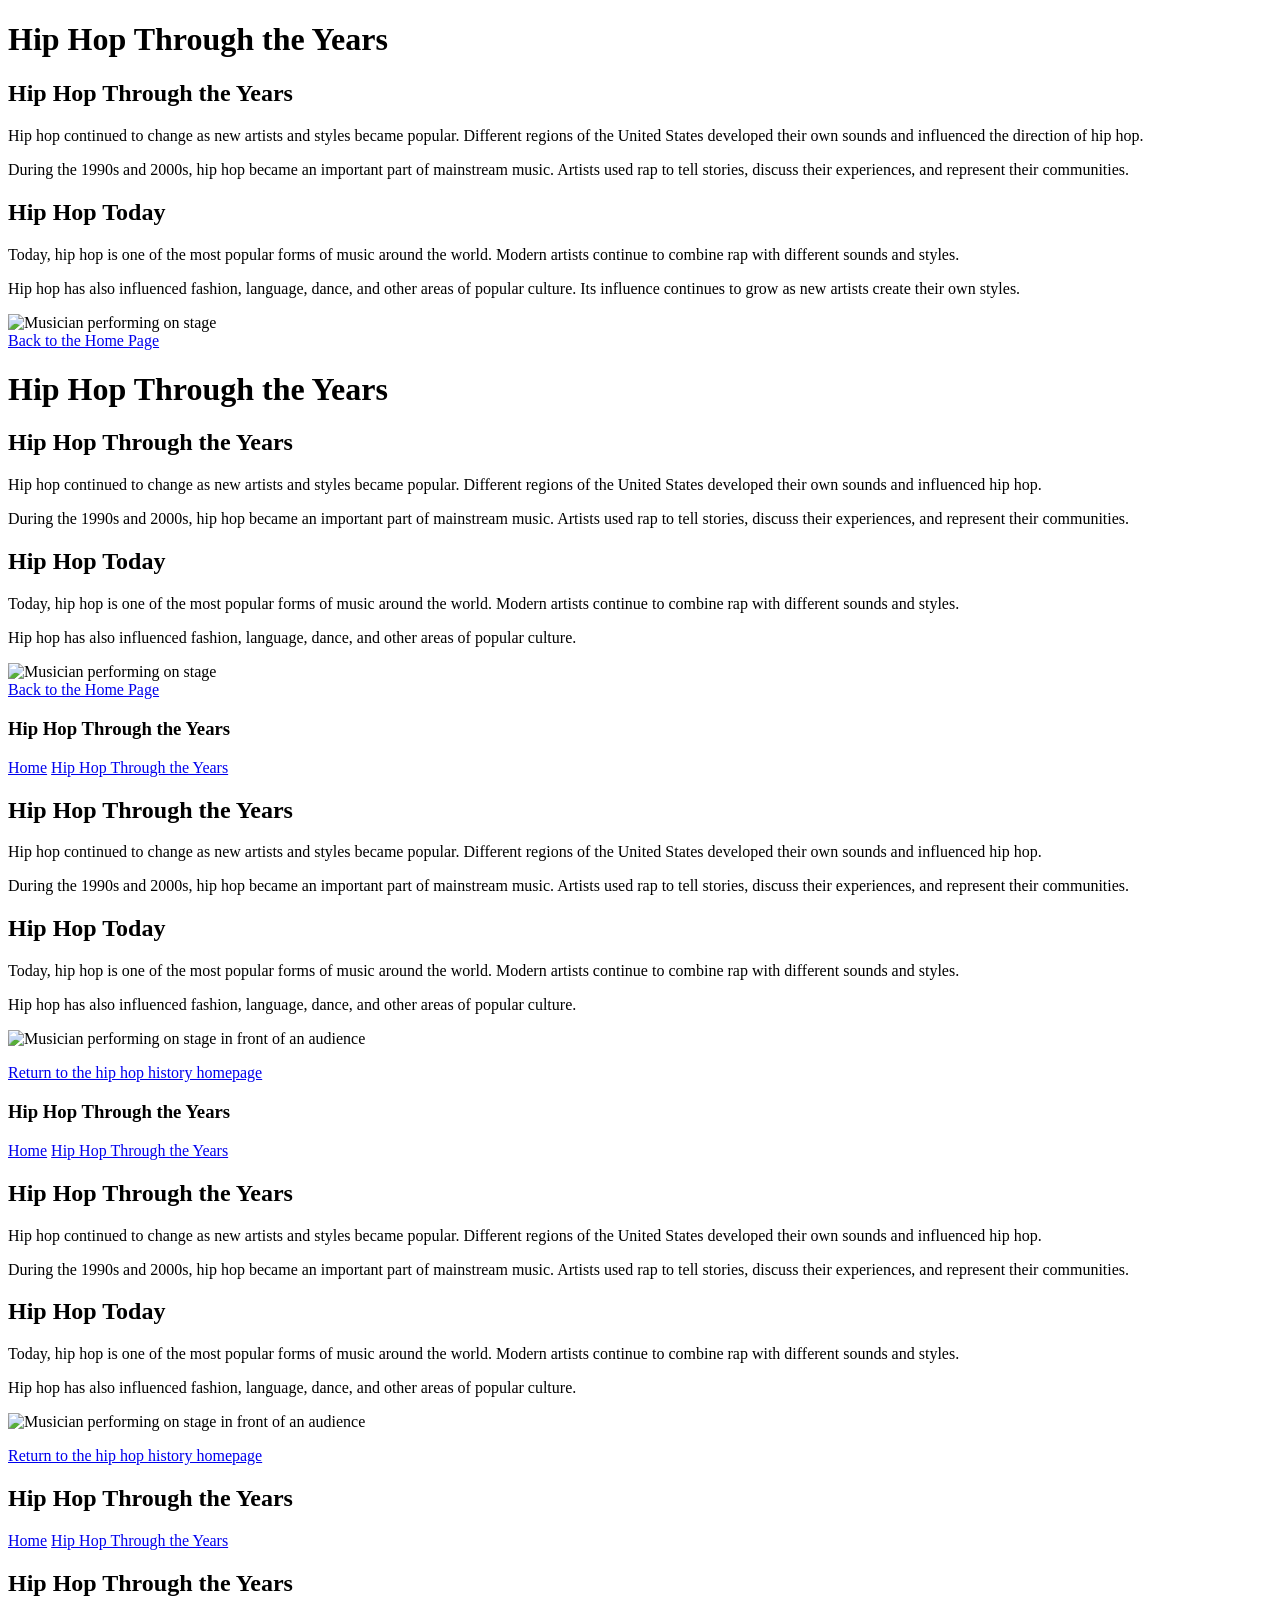
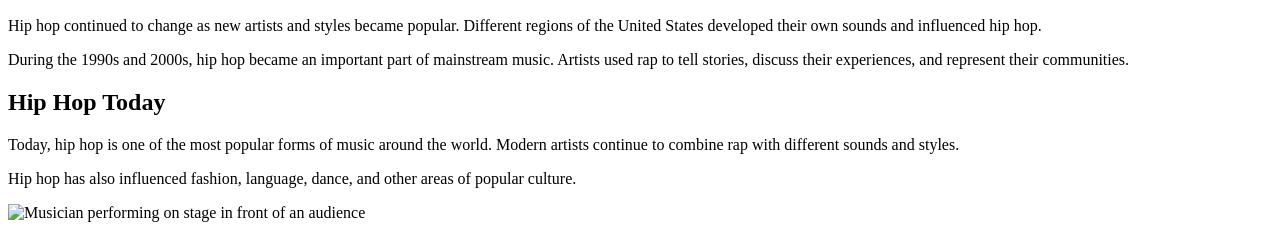
==== page2.html @ e6f0e902 "Fix HTML structure and add navigation" ====
<!DOCTYPE html>
<html lang="en">
<head>
    <meta charset="UTF-8">
    <meta name="viewport" content="width=device-width, initial-scale=1.0">
    <title>Hip Hop Through the Years</title>
</head>

<body>

    <header>
        <h1>Hip Hop Through the Years</h1>
    </header>

    <main>

        <!-- This section explains hip hop through different time periods -->
        <section>
            <h2>Hip Hop Through the Years</h2>

            <p>Hip hop continued to change as new artists and styles became popular. Different regions of the United States developed their own sounds and influenced the direction of hip hop.</p>

            <p>During the 1990s and 2000s, hip hop became an important part of mainstream music. Artists used rap to tell stories, discuss their experiences, and represent their communities.</p>
        </section>

        <!-- This section explains modern hip hop -->
        <section>
            <h2>Hip Hop Today</h2>

            <p>Today, hip hop is one of the most popular forms of music around the world. Modern artists continue to combine rap with different sounds and styles.</p>

            <p>Hip hop has also influenced fashion, language, dance, and other areas of popular culture. Its influence continues to grow as new artists create their own styles.</p>

            <img src="images/hiphop.jpg" alt="Musician performing on stage" width="500">
        </section>

    </main>

    <footer>
        <a href="index.html">Back to the Home Page</a>
    </footer>

</body>
</html>
<!DOCTYPE html>
<html lang="en">
<head>
    <meta charset="UTF-8">
    <meta name="viewport" content="width=device-width, initial-scale=1.0">
    <title>Hip Hop Through the Years</title>
    <link rel="stylesheet" href="./css/style.css">
</head>

<body>

    <header>
        <h1>Hip Hop Through the Years</h1>
    </header>

    <main>

        <!-- Flexbox is used to place these sections side by side -->
        <div class="flex-container">

            <section id="history" class="flex-item">
                <h2>Hip Hop Through the Years</h2>

                <p>
                    Hip hop continued to change as new artists and styles
                    became popular. Different regions of the United States
                    developed their own sounds and influenced hip hop.
                </p>

                <p>
                    During the 1990s and 2000s, hip hop became an important
                    part of mainstream music. Artists used rap to tell stories,
                    discuss their experiences, and represent their communities.
                </p>
            </section>

            <section id="modern" class="flex-item">
                <h2>Hip Hop Today</h2>

                <p>
                    Today, hip hop is one of the most popular forms of music
                    around the world. Modern artists continue to combine rap
                    with different sounds and styles.
                </p>

                <p>
                    Hip hop has also influenced fashion, language, dance,
                    and other areas of popular culture.
                </p>

                <img class="hip-hop-image"
                     src="images/hiphop.jpg"
                     alt="Musician performing on stage"
                     width="500">
            </section>

        </div>

    </main>

    <footer>
        <a href="index.html">Back to the Home Page</a>
    </footer>

</body>
</html>
<nav>
    </body>
</html>
<nav>
    <!DOCTYPE html>
<html lang="en">
<head>
    <meta charset="UTF-8">
    <meta name="viewport" content="width=device-width, initial-scale=1.0">
    <title>Hip Hop Through the Years</title>
    <link rel="stylesheet" href="./css/style.css">
</head>

<body>

    <header>
        <h1>Hip Hop Through the Years</h1>

        <nav aria-label="Main navigation">
            <a href="index.html">Home</a>
            <a href="page2.html">Hip Hop Through the Years</a>
        </nav>
    </header>

    <main>

        <div class="flex-container">

            <section id="history" class="flex-item">
                <h2>Hip Hop Through the Years</h2>

                <p>
                    Hip hop continued to change as new artists and styles
                    became popular. Different regions of the United States
                    developed their own sounds and influenced hip hop.
                </p>

                <p>
                    During the 1990s and 2000s, hip hop became an important
                    part of mainstream music. Artists used rap to tell stories,
                    discuss their experiences, and represent their communities.
                </p>
            </section>

            <section id="modern" class="flex-item">
                <h2>Hip Hop Today</h2>

                <p>
                    Today, hip hop is one of the most popular forms of music
                    around the world. Modern artists continue to combine rap
                    with different sounds and styles.
                </p>

                <p>
                    Hip hop has also influenced fashion, language, dance,
                    and other areas of popular culture.
                </p>

                <img
                    class="hip-hop-image"
                    src="images/hiphop.jpg"
                    alt="Musician performing on stage in front of an audience"
                    width="500"
                >
            </section>

        </div>

    </main>

    <footer>
        <p>
            <a href="index.html">Return to the hip hop history homepage</a>
        </p>
    </footer>

</body>
</html>
</nav>
</body>
</html>
<nav>
    <!DOCTYPE html>
<html lang="en">
<head>
    <meta charset="UTF-8">
    <meta name="viewport" content="width=device-width, initial-scale=1.0">
    <title>Hip Hop Through the Years</title>
    <link rel="stylesheet" href="./css/style.css">
</head>

<body>

    <header>
        <h1>Hip Hop Through the Years</h1>

        <nav aria-label="Main navigation">
            <a href="index.html">Home</a>
            <a href="page2.html">Hip Hop Through the Years</a>
        </nav>
    </header>

    <main>

        <div class="flex-container">

            <section id="history" class="flex-item">
                <h2>Hip Hop Through the Years</h2>

                <p>
                    Hip hop continued to change as new artists and styles
                    became popular. Different regions of the United States
                    developed their own sounds and influenced hip hop.
                </p>

                <p>
                    During the 1990s and 2000s, hip hop became an important
                    part of mainstream music. Artists used rap to tell stories,
                    discuss their experiences, and represent their communities.
                </p>
            </section>

            <section id="modern" class="flex-item">
                <h2>Hip Hop Today</h2>

                <p>
                    Today, hip hop is one of the most popular forms of music
                    around the world. Modern artists continue to combine rap
                    with different sounds and styles.
                </p>

                <p>
                    Hip hop has also influenced fashion, language, dance,
                    and other areas of popular culture.
                </p>

                <img
                    class="hip-hop-image"
                    src="images/hiphop.jpg"
                    alt="Musician performing on stage in front of an audience"
                    width="500"
                >
            </section>

        </div>

    </main>

    <footer>
        <p>
            <a href="index.html">Return to the hip hop history homepage</a>
        </p>
    </footer>

</body>
</html>
</nav>
<!DOCTYPE html>
<html lang="en">
<head>
    <meta charset="UTF-8">
    <meta name="viewport" content="width=device-width, initial-scale=1.0">
    <title>Hip Hop Through the Years</title>
    <link rel="stylesheet" href="./css/style.css">
</head>

<body>

    <header>
        <h1>Hip Hop Through the Years</h1>

        <nav aria-label="Main navigation">
            <a href="index.html">Home</a>
            <a href="page2.html">Hip Hop Through the Years</a>
        </nav>
    </header>

    <main>

        <div class="flex-container">

            <section id="history" class="flex-item">
                <h2>Hip Hop Through the Years</h2>

                <p>
                    Hip hop continued to change as new artists and styles
                    became popular. Different regions of the United States
                    developed their own sounds and influenced hip hop.
                </p>

                <p>
                    During the 1990s and 2000s, hip hop became an important
                    part of mainstream music. Artists used rap to tell stories,
                    discuss their experiences, and represent their communities.
                </p>
            </section>

            <section id="modern" class="flex-item">
                <h2>Hip Hop Today</h2>

                <p>
                    Today, hip hop is one of the most popular forms of music
                    around the world. Modern artists continue to combine rap
                    with different sounds and styles.
                </p>

                <p>
                    Hip hop has also influenced fashion, language, dance,
                    and other areas of popular culture.
                </p>

                <img
                    class="hip-hop-image"
                    src="images/hiphop.jpg"
                    alt="Musician performing on stage in front of an audience"
                    width="500"
                >
            </section>

        </div>

    </main>

</nav>
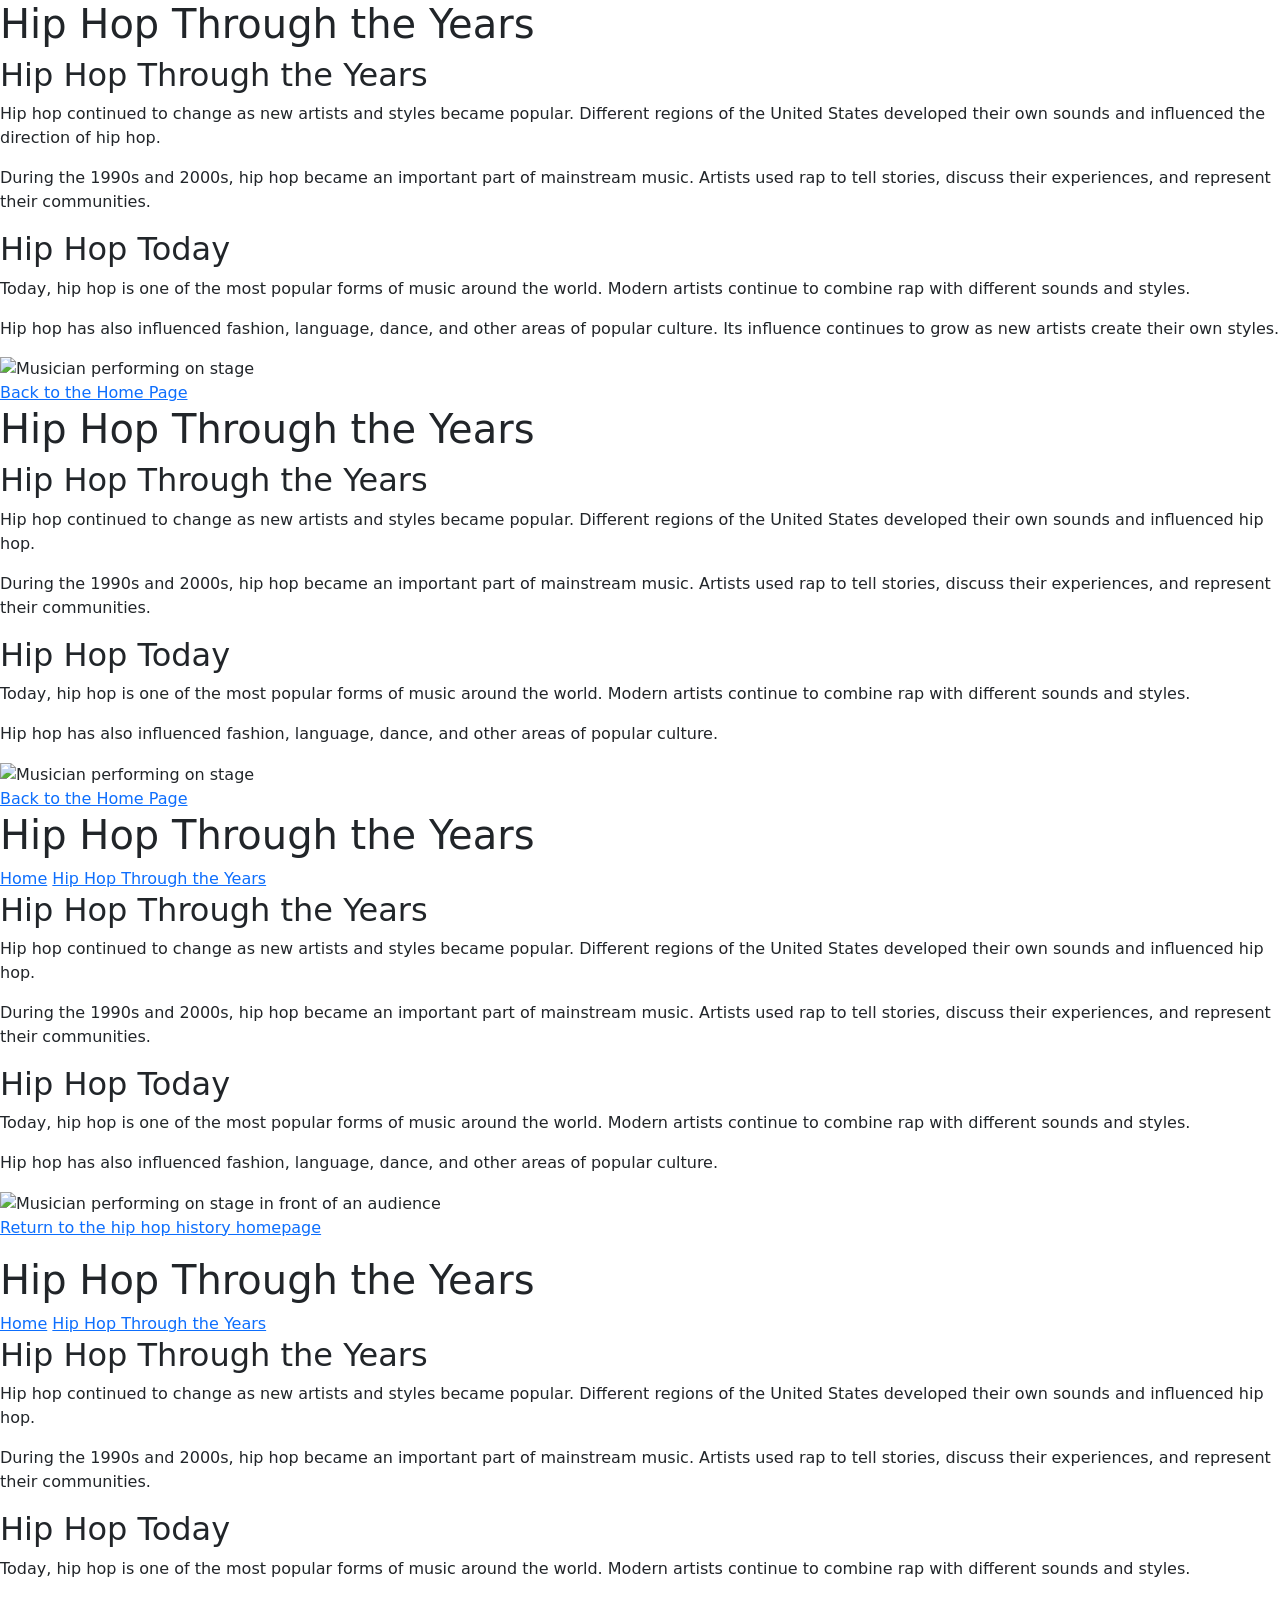
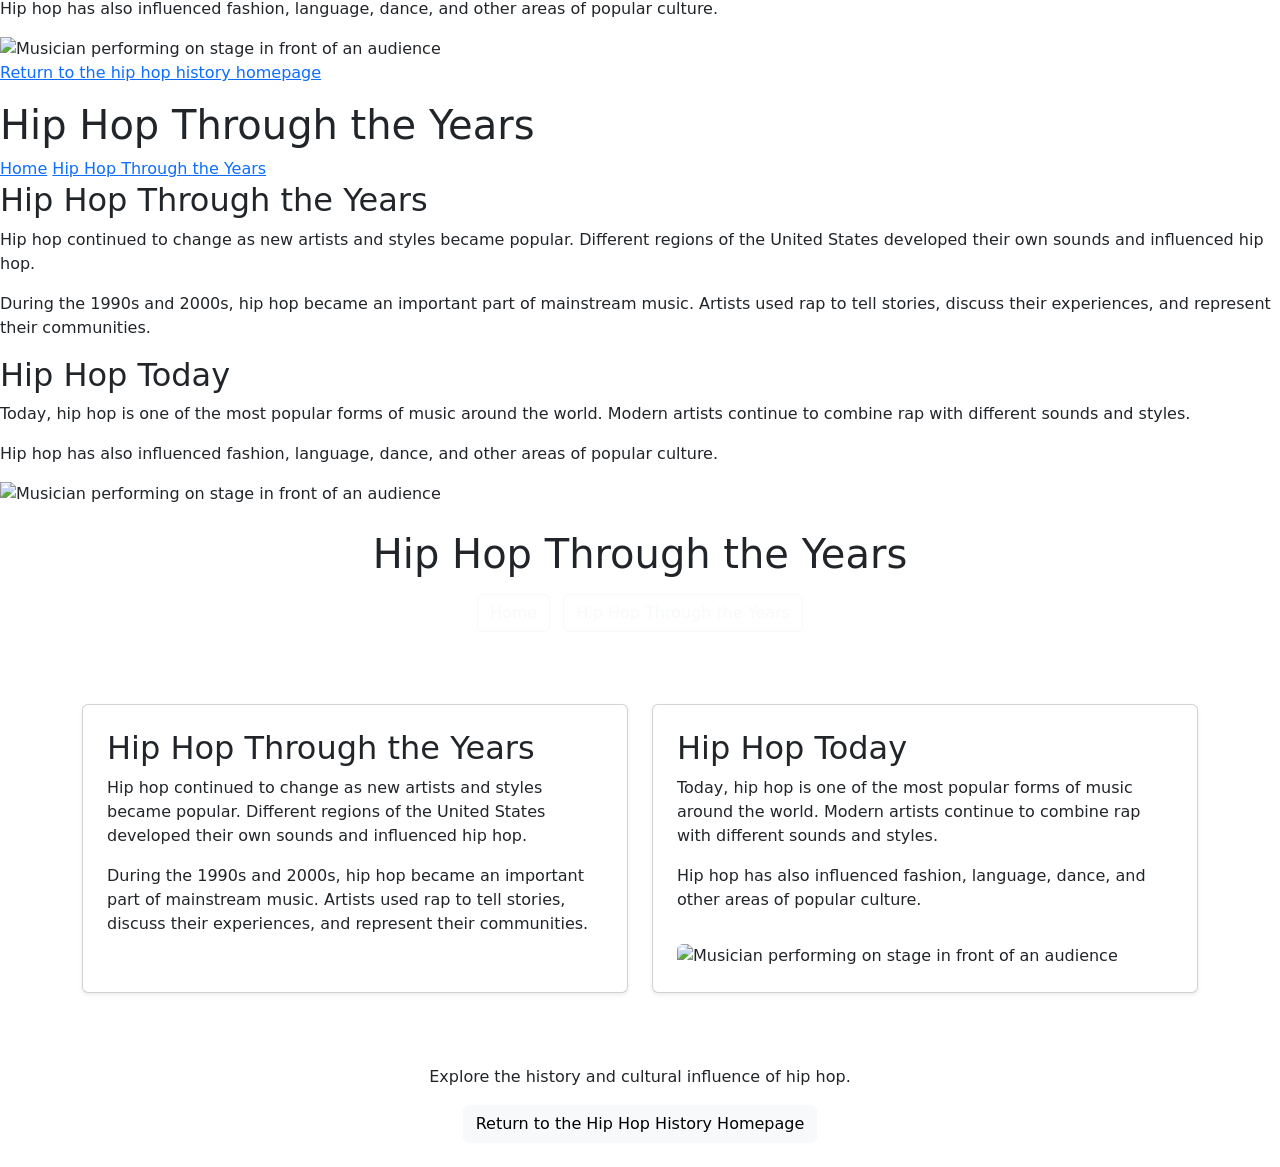
==== commit 1135d670: "Add basic structure and content to page2.html" ====
--- a/page2.html
+++ b/page2.html
@@ -332,3 +332,126 @@
     </main>
 
 </nav>
+<!DOCTYPE html>
+<html lang="en">
+
+<head>
+    <meta charset="UTF-8">
+    <meta name="viewport" content="width=device-width, initial-scale=1.0">
+
+    <title>Hip Hop Through the Years</title>
+
+    <!-- Bootstrap -->
+    <link href="https://cdn.jsdelivr.net/npm/bootstrap@5.3.8/dist/css/bootstrap.min.css" rel="stylesheet">
+
+    <!-- My custom CSS -->
+    <link rel="stylesheet" href="./css/style.css">
+</head>
+
+<body>
+
+    <header class="site-header">
+        <div class="container py-4">
+
+            <h1 class="text-center">Hip Hop Through the Years</h1>
+
+            <nav class="text-center mt-3" aria-label="Main navigation">
+                <a class="btn btn-outline-light mx-1" href="index.html">
+                    Home
+                </a>
+
+                <a class="btn btn-outline-light mx-1" href="page2.html">
+                    Hip Hop Through the Years
+                </a>
+            </nav>
+
+        </div>
+    </header>
+
+    <main class="container py-5">
+
+        <!-- Bootstrap grid -->
+        <div class="row g-4">
+
+            <!-- Hip Hop Through the Years -->
+            <section id="history" class="col-12 col-md-6">
+
+                <div class="card shadow-sm h-100">
+                    <div class="card-body p-4">
+
+                        <h2 class="card-title">
+                            Hip Hop Through the Years
+                        </h2>
+
+                        <p class="card-text">
+                            Hip hop continued to change as new artists and
+                            styles became popular. Different regions of the
+                            United States developed their own sounds and
+                            influenced hip hop.
+                        </p>
+
+                        <p class="card-text">
+                            During the 1990s and 2000s, hip hop became an
+                            important part of mainstream music. Artists used
+                            rap to tell stories, discuss their experiences,
+                            and represent their communities.
+                        </p>
+
+                    </div>
+                </div>
+
+            </section>
+
+            <!-- Hip Hop Today -->
+            <section id="modern" class="col-12 col-md-6">
+
+                <div class="card shadow-sm h-100">
+                    <div class="card-body p-4">
+
+                        <h2 class="card-title">
+                            Hip Hop Today
+                        </h2>
+
+                        <p class="card-text">
+                            Today, hip hop is one of the most popular forms
+                            of music around the world. Modern artists continue
+                            to combine rap with different sounds and styles.
+                        </p>
+
+                        <p class="card-text">
+                            Hip hop has also influenced fashion, language,
+                            dance, and other areas of popular culture.
+                        </p>
+
+                        <img
+                            class="img-fluid rounded hip-hop-image mt-3"
+                            src="images/hiphop.jpg"
+                            alt="Musician performing on stage in front of an audience"
+                            width="500"
+                        >
+
+                    </div>
+                </div>
+
+            </section>
+
+        </div>
+
+    </main>
+
+    <footer class="site-footer">
+        <div class="container text-center py-4">
+
+            <p class="mb-3">
+                Explore the history and cultural influence of hip hop.
+            </p>
+
+            <a class="btn btn-light" href="index.html">
+                Return to the Hip Hop History Homepage
+            </a>
+
+        </div>
+    </footer>
+
+</body>
+</html>
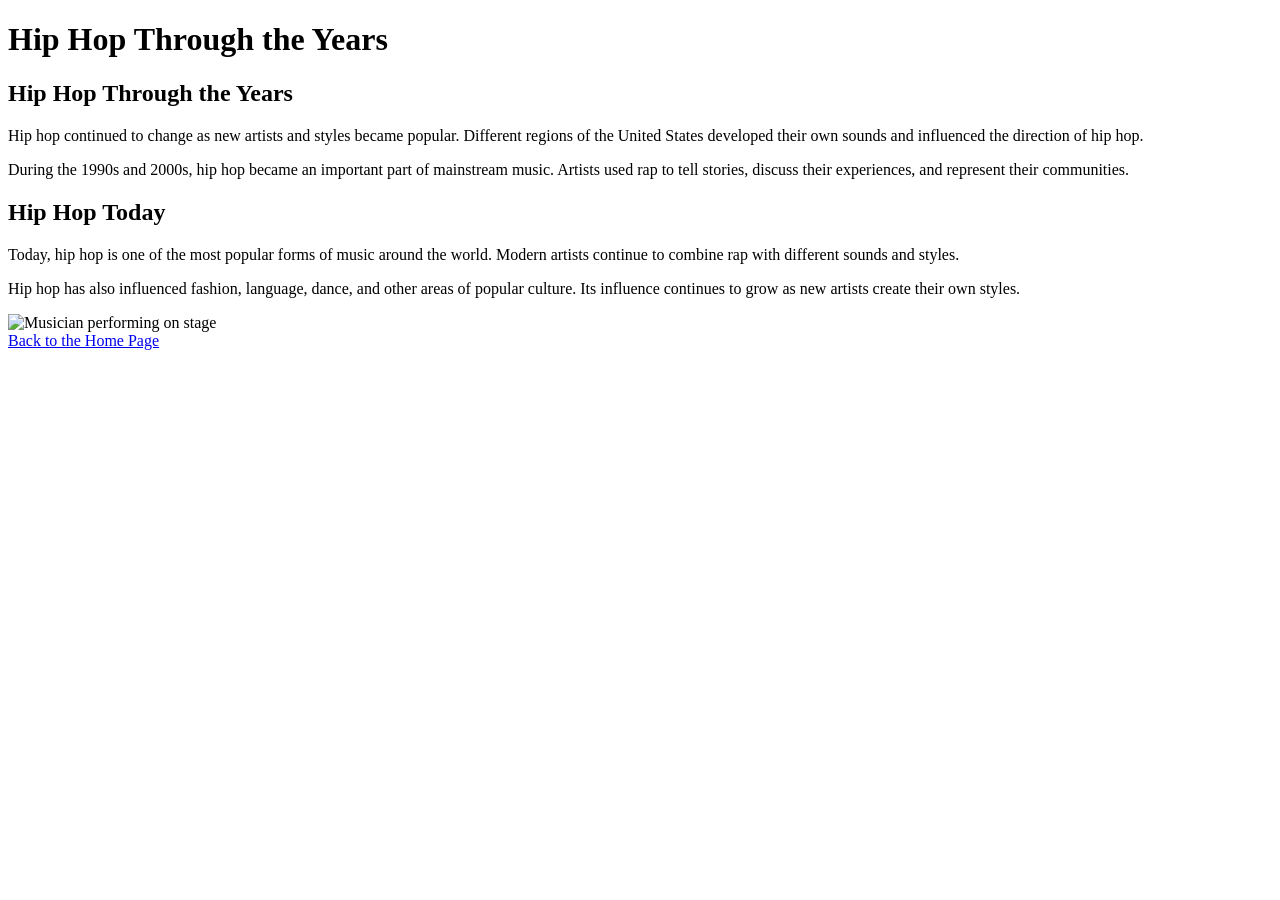
==== commit 582287d9: "Revamp page2.html with Bootstrap for better layout Refactor page structure and improve layout with B" ====
--- a/page2.html
+++ b/page2.html
@@ -40,418 +40,3 @@
         <a href="index.html">Back to the Home Page</a>
     </footer>
 
-</body>
-</html>
-<!DOCTYPE html>
-<html lang="en">
-<head>
-    <meta charset="UTF-8">
-    <meta name="viewport" content="width=device-width, initial-scale=1.0">
-    <title>Hip Hop Through the Years</title>
-    <link rel="stylesheet" href="./css/style.css">
-</head>
-
-<body>
-
-    <header>
-        <h1>Hip Hop Through the Years</h1>
-    </header>
-
-    <main>
-
-        <!-- Flexbox is used to place these sections side by side -->
-        <div class="flex-container">
-
-            <section id="history" class="flex-item">
-                <h2>Hip Hop Through the Years</h2>
-
-                <p>
-                    Hip hop continued to change as new artists and styles
-                    became popular. Different regions of the United States
-                    developed their own sounds and influenced hip hop.
-                </p>
-
-                <p>
-                    During the 1990s and 2000s, hip hop became an important
-                    part of mainstream music. Artists used rap to tell stories,
-                    discuss their experiences, and represent their communities.
-                </p>
-            </section>
-
-            <section id="modern" class="flex-item">
-                <h2>Hip Hop Today</h2>
-
-                <p>
-                    Today, hip hop is one of the most popular forms of music
-                    around the world. Modern artists continue to combine rap
-                    with different sounds and styles.
-                </p>
-
-                <p>
-                    Hip hop has also influenced fashion, language, dance,
-                    and other areas of popular culture.
-                </p>
-
-                <img class="hip-hop-image"
-                     src="images/hiphop.jpg"
-                     alt="Musician performing on stage"
-                     width="500">
-            </section>
-
-        </div>
-
-    </main>
-
-    <footer>
-        <a href="index.html">Back to the Home Page</a>
-    </footer>
-
-</body>
-</html>
-<nav>
-    </body>
-</html>
-<nav>
-    <!DOCTYPE html>
-<html lang="en">
-<head>
-    <meta charset="UTF-8">
-    <meta name="viewport" content="width=device-width, initial-scale=1.0">
-    <title>Hip Hop Through the Years</title>
-    <link rel="stylesheet" href="./css/style.css">
-</head>
-
-<body>
-
-    <header>
-        <h1>Hip Hop Through the Years</h1>
-
-        <nav aria-label="Main navigation">
-            <a href="index.html">Home</a>
-            <a href="page2.html">Hip Hop Through the Years</a>
-        </nav>
-    </header>
-
-    <main>
-
-        <div class="flex-container">
-
-            <section id="history" class="flex-item">
-                <h2>Hip Hop Through the Years</h2>
-
-                <p>
-                    Hip hop continued to change as new artists and styles
-                    became popular. Different regions of the United States
-                    developed their own sounds and influenced hip hop.
-                </p>
-
-                <p>
-                    During the 1990s and 2000s, hip hop became an important
-                    part of mainstream music. Artists used rap to tell stories,
-                    discuss their experiences, and represent their communities.
-                </p>
-            </section>
-
-            <section id="modern" class="flex-item">
-                <h2>Hip Hop Today</h2>
-
-                <p>
-                    Today, hip hop is one of the most popular forms of music
-                    around the world. Modern artists continue to combine rap
-                    with different sounds and styles.
-                </p>
-
-                <p>
-                    Hip hop has also influenced fashion, language, dance,
-                    and other areas of popular culture.
-                </p>
-
-                <img
-                    class="hip-hop-image"
-                    src="images/hiphop.jpg"
-                    alt="Musician performing on stage in front of an audience"
-                    width="500"
-                >
-            </section>
-
-        </div>
-
-    </main>
-
-    <footer>
-        <p>
-            <a href="index.html">Return to the hip hop history homepage</a>
-        </p>
-    </footer>
-
-</body>
-</html>
-</nav>
-</body>
-</html>
-<nav>
-    <!DOCTYPE html>
-<html lang="en">
-<head>
-    <meta charset="UTF-8">
-    <meta name="viewport" content="width=device-width, initial-scale=1.0">
-    <title>Hip Hop Through the Years</title>
-    <link rel="stylesheet" href="./css/style.css">
-</head>
-
-<body>
-
-    <header>
-        <h1>Hip Hop Through the Years</h1>
-
-        <nav aria-label="Main navigation">
-            <a href="index.html">Home</a>
-            <a href="page2.html">Hip Hop Through the Years</a>
-        </nav>
-    </header>
-
-    <main>
-
-        <div class="flex-container">
-
-            <section id="history" class="flex-item">
-                <h2>Hip Hop Through the Years</h2>
-
-                <p>
-                    Hip hop continued to change as new artists and styles
-                    became popular. Different regions of the United States
-                    developed their own sounds and influenced hip hop.
-                </p>
-
-                <p>
-                    During the 1990s and 2000s, hip hop became an important
-                    part of mainstream music. Artists used rap to tell stories,
-                    discuss their experiences, and represent their communities.
-                </p>
-            </section>
-
-            <section id="modern" class="flex-item">
-                <h2>Hip Hop Today</h2>
-
-                <p>
-                    Today, hip hop is one of the most popular forms of music
-                    around the world. Modern artists continue to combine rap
-                    with different sounds and styles.
-                </p>
-
-                <p>
-                    Hip hop has also influenced fashion, language, dance,
-                    and other areas of popular culture.
-                </p>
-
-                <img
-                    class="hip-hop-image"
-                    src="images/hiphop.jpg"
-                    alt="Musician performing on stage in front of an audience"
-                    width="500"
-                >
-            </section>
-
-        </div>
-
-    </main>
-
-    <footer>
-        <p>
-            <a href="index.html">Return to the hip hop history homepage</a>
-        </p>
-    </footer>
-
-</body>
-</html>
-</nav>
-<!DOCTYPE html>
-<html lang="en">
-<head>
-    <meta charset="UTF-8">
-    <meta name="viewport" content="width=device-width, initial-scale=1.0">
-    <title>Hip Hop Through the Years</title>
-    <link rel="stylesheet" href="./css/style.css">
-</head>
-
-<body>
-
-    <header>
-        <h1>Hip Hop Through the Years</h1>
-
-        <nav aria-label="Main navigation">
-            <a href="index.html">Home</a>
-            <a href="page2.html">Hip Hop Through the Years</a>
-        </nav>
-    </header>
-
-    <main>
-
-        <div class="flex-container">
-
-            <section id="history" class="flex-item">
-                <h2>Hip Hop Through the Years</h2>
-
-                <p>
-                    Hip hop continued to change as new artists and styles
-                    became popular. Different regions of the United States
-                    developed their own sounds and influenced hip hop.
-                </p>
-
-                <p>
-                    During the 1990s and 2000s, hip hop became an important
-                    part of mainstream music. Artists used rap to tell stories,
-                    discuss their experiences, and represent their communities.
-                </p>
-            </section>
-
-            <section id="modern" class="flex-item">
-                <h2>Hip Hop Today</h2>
-
-                <p>
-                    Today, hip hop is one of the most popular forms of music
-                    around the world. Modern artists continue to combine rap
-                    with different sounds and styles.
-                </p>
-
-                <p>
-                    Hip hop has also influenced fashion, language, dance,
-                    and other areas of popular culture.
-                </p>
-
-                <img
-                    class="hip-hop-image"
-                    src="images/hiphop.jpg"
-                    alt="Musician performing on stage in front of an audience"
-                    width="500"
-                >
-            </section>
-
-        </div>
-
-    </main>
-
-</nav>
-<!DOCTYPE html>
-<html lang="en">
-
-<head>
-    <meta charset="UTF-8">
-    <meta name="viewport" content="width=device-width, initial-scale=1.0">
-
-    <title>Hip Hop Through the Years</title>
-
-    <!-- Bootstrap -->
-    <link href="https://cdn.jsdelivr.net/npm/bootstrap@5.3.8/dist/css/bootstrap.min.css" rel="stylesheet">
-
-    <!-- My custom CSS -->
-    <link rel="stylesheet" href="./css/style.css">
-</head>
-
-<body>
-
-    <header class="site-header">
-        <div class="container py-4">
-
-            <h1 class="text-center">Hip Hop Through the Years</h1>
-
-            <nav class="text-center mt-3" aria-label="Main navigation">
-                <a class="btn btn-outline-light mx-1" href="index.html">
-                    Home
-                </a>
-
-                <a class="btn btn-outline-light mx-1" href="page2.html">
-                    Hip Hop Through the Years
-                </a>
-            </nav>
-
-        </div>
-    </header>
-
-    <main class="container py-5">
-
-        <!-- Bootstrap grid -->
-        <div class="row g-4">
-
-            <!-- Hip Hop Through the Years -->
-            <section id="history" class="col-12 col-md-6">
-
-                <div class="card shadow-sm h-100">
-                    <div class="card-body p-4">
-
-                        <h2 class="card-title">
-                            Hip Hop Through the Years
-                        </h2>
-
-                        <p class="card-text">
-                            Hip hop continued to change as new artists and
-                            styles became popular. Different regions of the
-                            United States developed their own sounds and
-                            influenced hip hop.
-                        </p>
-
-                        <p class="card-text">
-                            During the 1990s and 2000s, hip hop became an
-                            important part of mainstream music. Artists used
-                            rap to tell stories, discuss their experiences,
-                            and represent their communities.
-                        </p>
-
-                    </div>
-                </div>
-
-            </section>
-
-            <!-- Hip Hop Today -->
-            <section id="modern" class="col-12 col-md-6">
-
-                <div class="card shadow-sm h-100">
-                    <div class="card-body p-4">
-
-                        <h2 class="card-title">
-                            Hip Hop Today
-                        </h2>
-
-                        <p class="card-text">
-                            Today, hip hop is one of the most popular forms
-                            of music around the world. Modern artists continue
-                            to combine rap with different sounds and styles.
-                        </p>
-
-                        <p class="card-text">
-                            Hip hop has also influenced fashion, language,
-                            dance, and other areas of popular culture.
-                        </p>
-
-                        <img
-                            class="img-fluid rounded hip-hop-image mt-3"
-                            src="images/hiphop.jpg"
-                            alt="Musician performing on stage in front of an audience"
-                            width="500"
-                        >
-
-                    </div>
-                </div>
-
-            </section>
-
-        </div>
-
-    </main>
-
-    <footer class="site-footer">
-        <div class="container text-center py-4">
-
-            <p class="mb-3">
-                Explore the history and cultural influence of hip hop.
-            </p>
-
-            <a class="btn btn-light" href="index.html">
-                Return to the Hip Hop History Homepage
-            </a>
-
-        </div>
-    </footer>
-
-</body>
-</html>
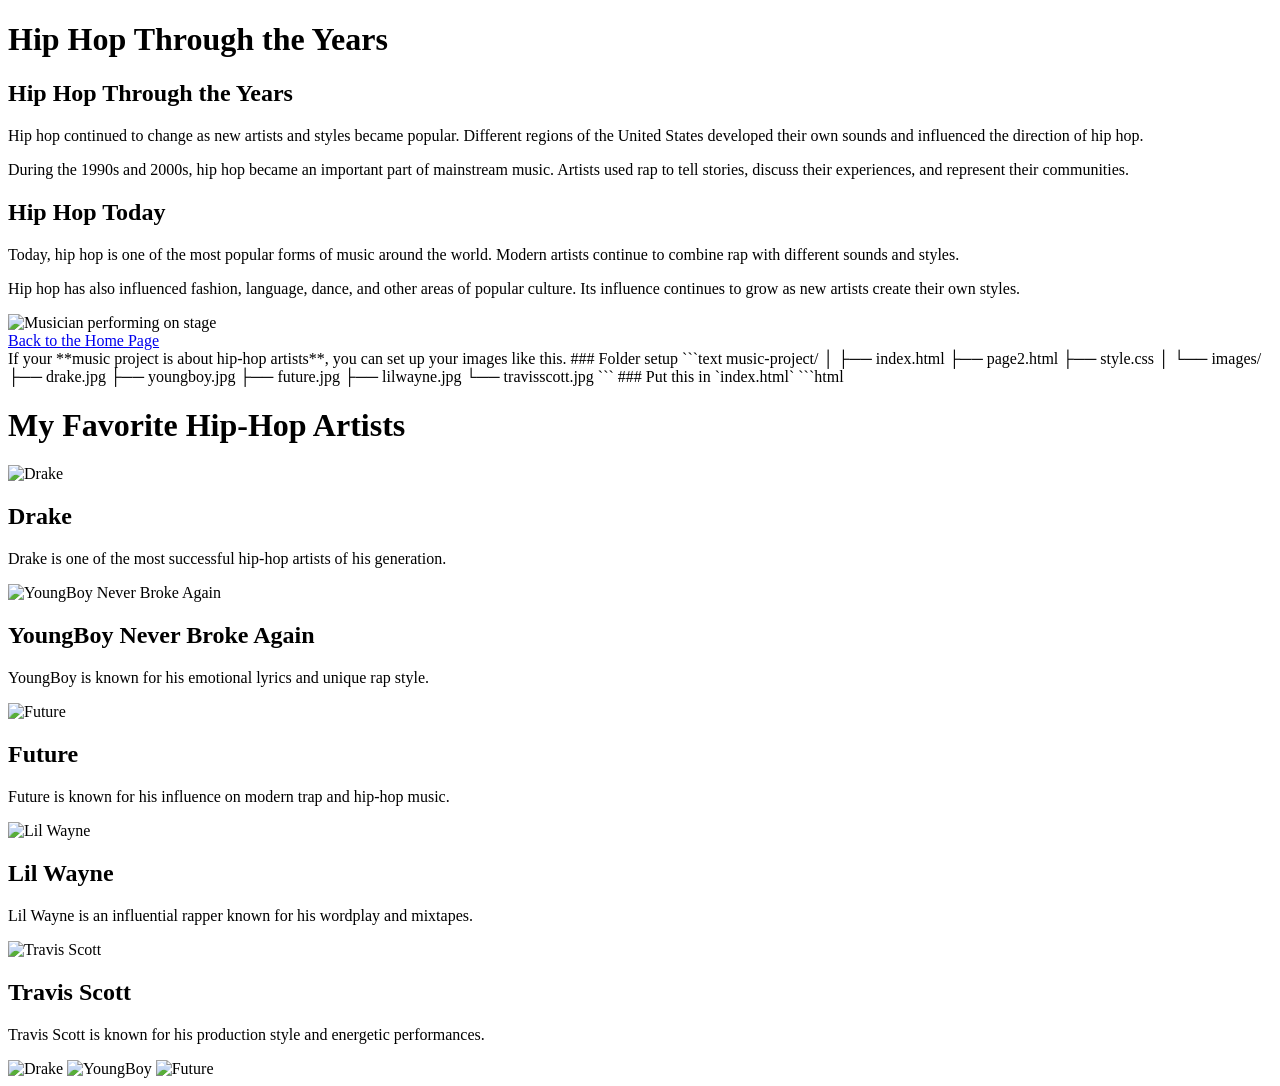
==== commit 193c5095: "Add hip-hop artist project details to page2.html Added content for a music project featuring hip-hop" ====
--- a/page2.html
+++ b/page2.html
@@ -40,3 +40,66 @@
         <a href="index.html">Back to the Home Page</a>
     </footer>
 
+If your **music project is about hip-hop artists**, you can set up your images like this.
+
+### Folder setup
+
+```text
+music-project/
+│
+├── index.html
+├── page2.html
+├── style.css
+│
+└── images/
+    ├── drake.jpg
+    ├── youngboy.jpg
+    ├── future.jpg
+    ├── lilwayne.jpg
+    └── travisscott.jpg
+```
+
+### Put this in `index.html`
+
+```html
+<h1>My Favorite Hip-Hop Artists</h1>
+
+<div class="artists">
+
+    <div>
+        <img src="images/drake.jpg" alt="Drake">
+        <h2>Drake</h2>
+        <p>Drake is one of the most successful hip-hop artists of his generation.</p>
+    </div>
+
+    <div>
+        <img src="images/youngboy.jpg" alt="YoungBoy Never Broke Again">
+        <h2>YoungBoy Never Broke Again</h2>
+        <p>YoungBoy is known for his emotional lyrics and unique rap style.</p>
+    </div>
+
+    <div>
+        <img src="images/future.jpg" alt="Future">
+        <h2>Future</h2>
+        <p>Future is known for his influence on modern trap and hip-hop music.</p>
+    </div>
+
+    <div>
+        <img src="images/lilwayne.jpg" alt="Lil Wayne">
+        <h2>Lil Wayne</h2>
+        <p>Lil Wayne is an influential rapper known for his wordplay and mixtapes.</p>
+    </div>
+
+    <div>
+        <img src="images/travisscott.jpg" alt="Travis Scott">
+        <h2>Travis Scott</h2>
+        <p>Travis Scott is known for his production style and energetic performances.</p>
+    </div>
+
+</div>
+
+    <img src="images/Drake.png" alt="Drake">
+
+    <img src="images/YoungBoy.jpg" alt="YoungBoy">
+
+    <img src="images/Future.jpeg" alt="Future">
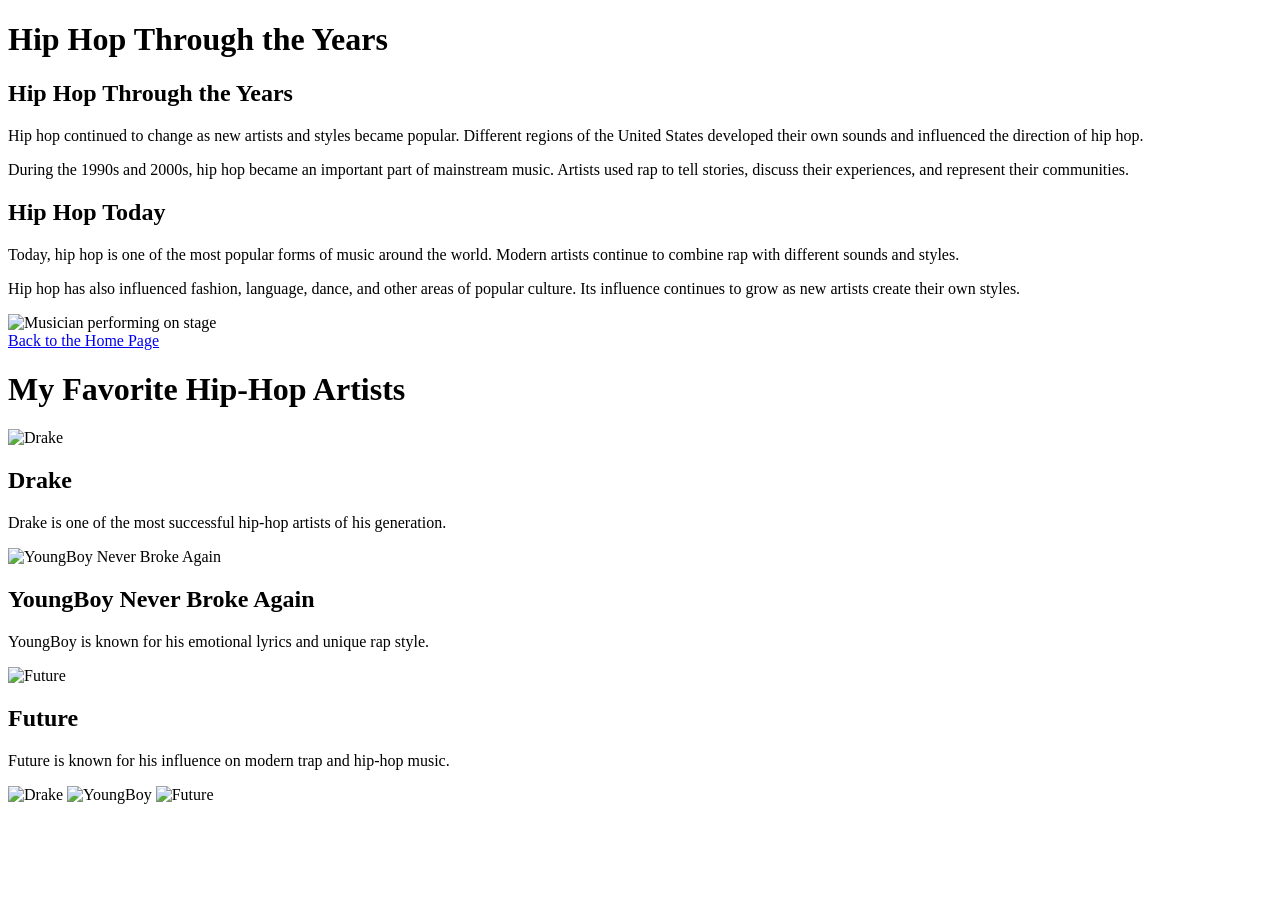
==== commit f11f27bd: "Refactor page2.html and update image sources Removed sections related to hip-hop project setup and a" ====
--- a/page2.html
+++ b/page2.html
@@ -40,28 +40,6 @@
         <a href="index.html">Back to the Home Page</a>
     </footer>
 
-If your **music project is about hip-hop artists**, you can set up your images like this.
-
-### Folder setup
-
-```text
-music-project/
-│
-├── index.html
-├── page2.html
-├── style.css
-│
-└── images/
-    ├── drake.jpg
-    ├── youngboy.jpg
-    ├── future.jpg
-    ├── lilwayne.jpg
-    └── travisscott.jpg
-```
-
-### Put this in `index.html`
-
-```html
 <h1>My Favorite Hip-Hop Artists</h1>
 
 <div class="artists">
@@ -84,22 +62,11 @@
         <p>Future is known for his influence on modern trap and hip-hop music.</p>
     </div>
 
-    <div>
-        <img src="images/lilwayne.jpg" alt="Lil Wayne">
-        <h2>Lil Wayne</h2>
-        <p>Lil Wayne is an influential rapper known for his wordplay and mixtapes.</p>
-    </div>
-
-    <div>
-        <img src="images/travisscott.jpg" alt="Travis Scott">
-        <h2>Travis Scott</h2>
-        <p>Travis Scott is known for his production style and energetic performances.</p>
-    </div>
 
 </div>
 
-    <img src="images/Drake.png" alt="Drake">
+    <img src="images/Drake.jpg" alt="Drake">
 
     <img src="images/YoungBoy.jpg" alt="YoungBoy">
 
-    <img src="images/Future.jpeg" alt="Future">
+    <img src="images/Future.jpg" alt="Future">
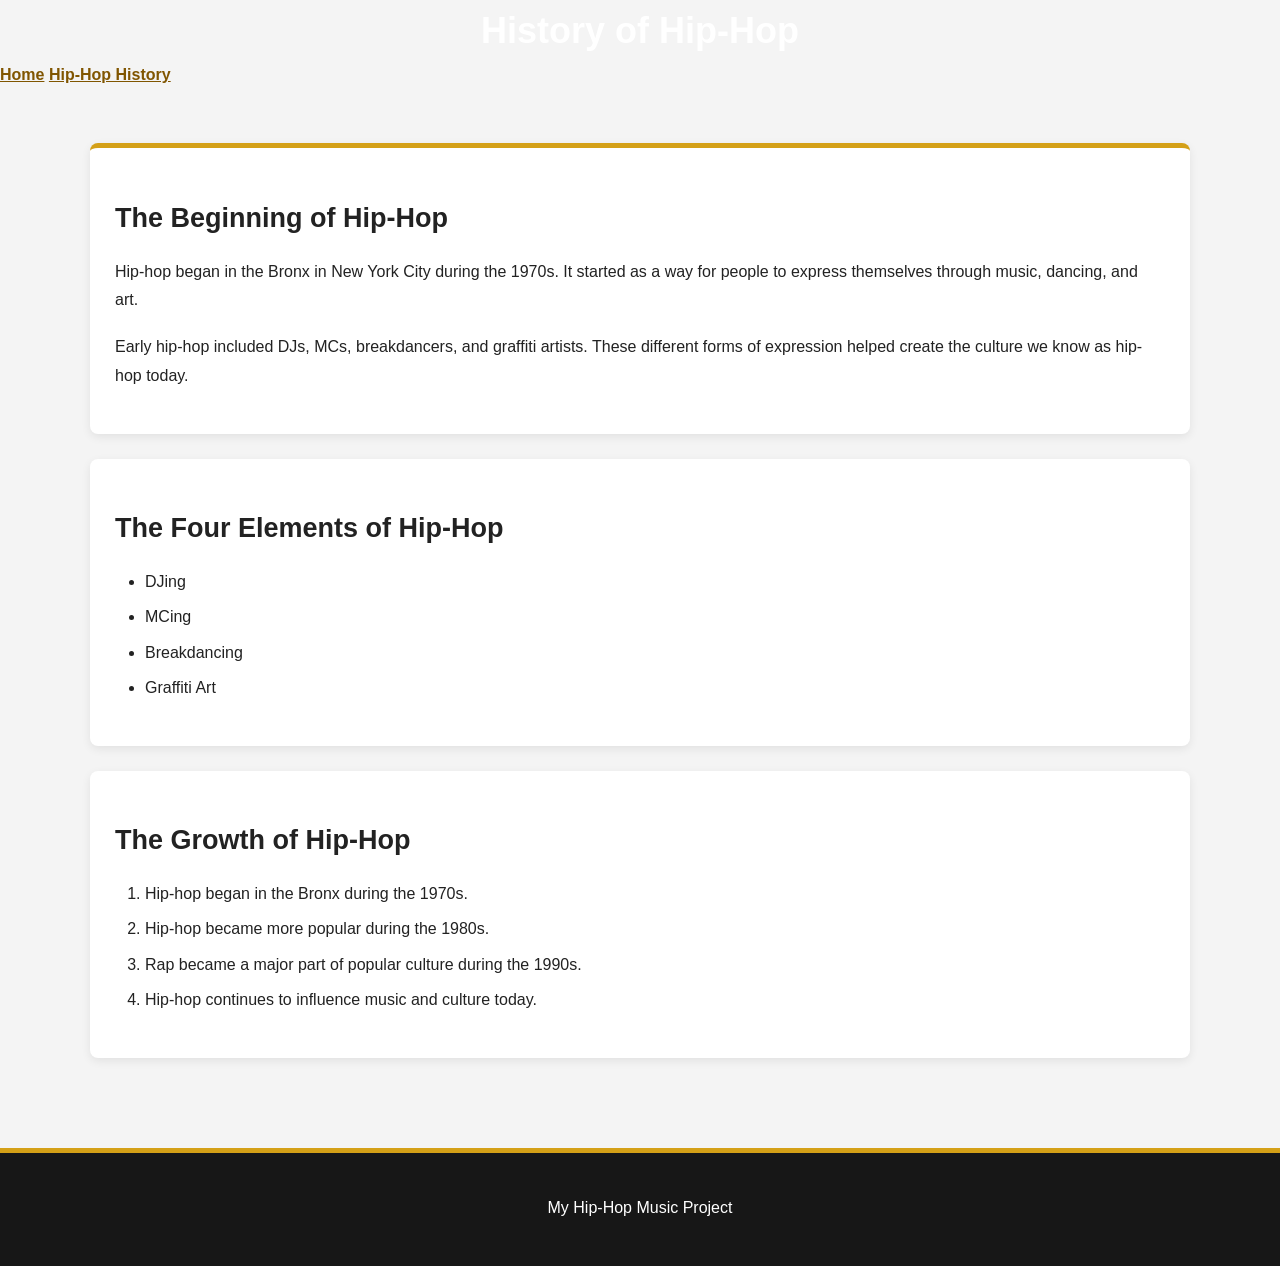
==== commit 61f35cad: "Revise page2.html for hip-hop history content Updated the title and headings to reflect the history " ====
--- a/page2.html
+++ b/page2.html
@@ -3,70 +3,67 @@
 <head>
     <meta charset="UTF-8">
     <meta name="viewport" content="width=device-width, initial-scale=1.0">
-    <title>Hip Hop Through the Years</title>
+    <title>History of Hip-Hop</title>
+
+    <link rel="stylesheet" href="css/style.css">
 </head>
 
 <body>
 
-    <header>
-        <h1>Hip Hop Through the Years</h1>
+    <header id="header">
+        <h1>History of Hip-Hop</h1>
+
+        <nav>
+            <a href="index.html">Home</a>
+            <a href="page2.html">Hip-Hop History</a>
+        </nav>
     </header>
 
     <main>
 
-        <!-- This section explains hip hop through different time periods -->
-        <section>
-            <h2>Hip Hop Through the Years</h2>
+        <section id="history">
+            <h2>The Beginning of Hip-Hop</h2>
 
-            <p>Hip hop continued to change as new artists and styles became popular. Different regions of the United States developed their own sounds and influenced the direction of hip hop.</p>
+            <p>
+                Hip-hop began in the Bronx in New York City during the 1970s.
+                It started as a way for people to express themselves through
+                music, dancing, and art.
+            </p>
 
-            <p>During the 1990s and 2000s, hip hop became an important part of mainstream music. Artists used rap to tell stories, discuss their experiences, and represent their communities.</p>
+            <p>
+                Early hip-hop included DJs, MCs, breakdancers, and graffiti
+                artists. These different forms of expression helped create
+                the culture we know as hip-hop today.
+            </p>
         </section>
 
-        <!-- This section explains modern hip hop -->
-        <section>
-            <h2>Hip Hop Today</h2>
+        <section id="songs">
+            <h2>The Four Elements of Hip-Hop</h2>
 
-            <p>Today, hip hop is one of the most popular forms of music around the world. Modern artists continue to combine rap with different sounds and styles.</p>
+            <ul>
+                <li>DJing</li>
+                <li>MCing</li>
+                <li>Breakdancing</li>
+                <li>Graffiti Art</li>
+            </ul>
+        </section>
 
-            <p>Hip hop has also influenced fashion, language, dance, and other areas of popular culture. Its influence continues to grow as new artists create their own styles.</p>
+        <section id="albums">
+            <h2>The Growth of Hip-Hop</h2>
 
-            <img src="images/hiphop.jpg" alt="Musician performing on stage" width="500">
+            <ol>
+                <li>Hip-hop began in the Bronx during the 1970s.</li>
+                <li>Hip-hop became more popular during the 1980s.</li>
+                <li>Rap became a major part of popular culture during the 1990s.</li>
+                <li>Hip-hop continues to influence music and culture today.</li>
+            </ol>
         </section>
 
     </main>
 
     <footer>
-        <a href="index.html">Back to the Home Page</a>
+        <p>My Hip-Hop Music Project</p>
     </footer>
 
-<h1>My Favorite Hip-Hop Artists</h1>
-
-<div class="artists">
-
-    <div>
-        <img src="images/drake.jpg" alt="Drake">
-        <h2>Drake</h2>
-        <p>Drake is one of the most successful hip-hop artists of his generation.</p>
-    </div>
-
-    <div>
-        <img src="images/youngboy.jpg" alt="YoungBoy Never Broke Again">
-        <h2>YoungBoy Never Broke Again</h2>
-        <p>YoungBoy is known for his emotional lyrics and unique rap style.</p>
-    </div>
-
-    <div>
-        <img src="images/future.jpg" alt="Future">
-        <h2>Future</h2>
-        <p>Future is known for his influence on modern trap and hip-hop music.</p>
-    </div>
-
-
-</div>
-
-    <img src="images/Drake.jpg" alt="Drake">
-
-    <img src="images/YoungBoy.jpg" alt="YoungBoy">
-
-    <img src="images/Future.jpg" alt="Future">
+</body>
+</html>
--- a/css/style.css
+++ b/css/style.css
@@ -0,0 +1,216 @@
+{
+    box-sizing: border-box;
+}
+
+body {
+    background-color: #f4f4f4;
+    color: #222222;
+    font-family: Arial, Helvetica, sans-serif;
+    font-size: 16px;
+    line-height: 1.7;
+    margin: 0;
+    padding: 0;
+}
+
+h1 {
+    color: #ffffff;
+    font-size: 36px;
+    text-align: center;
+    margin: 0;
+}
+
+h2 {
+    color: #222222;
+    font-size: 27px;
+    margin-bottom: 15px;
+}
+
+h3 {
+    color: #333333;
+    font-size: 21px;
+}
+
+p {
+    font-size: 16px;
+    line-height: 1.8;
+    margin-bottom: 18px;
+}
+
+.site-header {
+    background-color: #171717;
+    color: #ffffff;
+    padding: 35px 20px;
+    text-align: center;
+    border-bottom: 5px solid #d4a017;
+}
+
+.site-header p {
+    color: #ffffff;
+    margin-bottom: 0;
+}
+
+main {
+    max-width: 1100px;
+    margin: 30px auto;
+    padding: 25px;
+}
+
+section {
+    background-color: #ffffff;
+    color: #222222;
+    padding: 25px;
+    margin-bottom: 25px;
+    border-radius: 8px;
+    box-shadow: 0 3px 10px rgba(0, 0, 0, 0.08);
+}
+
+.hip-hop-section {
+    background-color: #ffffff;
+    color: #222222;
+    padding: 25px;
+    border-left: 5px solid #d4a017;
+    margin-bottom: 25px;
+}
+
+.hip-hop-image {
+    display: block;
+    max-width: 100%;
+    height: auto;
+    margin: 20px auto;
+    border-radius: 8px;
+    border: 3px solid #222222;
+}
+
+.flex-container {
+    display: flex;
+    gap: 25px;
+    align-items: stretch;
+    justify-content: space-between;
+    margin: 25px 0;
+}
+
+.flex-container section {
+    flex: 1;
+    min-width: 0;
+}
+
+#history {
+    background-color: #ffffff;
+    color: #222222;
+    border-top: 5px solid #d4a017;
+}
+
+#modern {
+    background-color: #eeeeee;
+    color: #222222;
+    border-top: 5px solid #222222;
+}
+
+ul,
+ol {
+    padding-left: 30px;
+    margin-bottom: 20px;
+}
+
+li {
+    margin-bottom: 8px;
+}
+
+a {
+    color: #805500;
+    text-decoration: underline;
+    font-weight: bold;
+}
+
+a:hover {
+    color: #222222;
+    text-decoration: underline;
+}
+
+a:focus-visible,
+button:focus-visible {
+    outline: 3px solid #005fcc;
+    outline-offset: 4px;
+}
+
+footer {
+    background-color: #171717;
+    color: #ffffff;
+    text-align: center;
+    padding: 25px;
+    margin-top: 40px;
+    border-top: 5px solid #d4a017;
+}
+
+footer a {
+    color: #f2c14e;
+}
+
+footer a:hover {
+    color: #ffffff;
+}
+
+.artists {
+    display: flex;
+    flex-wrap: wrap;
+    gap: 20px;
+}
+
+.artists div {
+    width: 250px;
+    text-align: center;
+}
+
+.artists img {
+    width: 100%;
+    height: 250px;
+    object-fit: cover;
+    border-radius: 10px;
+}
+
+@media (max-width: 700px) {
+    .flex-container {
+        flex-direction: column;
+        gap: 15px;
+    }
+
+    main {
+        padding: 15px;
+        margin: 15px auto;
+    }
+
+    h1 {
+        font-size: 28px;
+    }
+
+    h2 {
+        font-size: 23px;
+    }
+
+    section {
+        padding: 18px;
+    }
+
+    .site-header {
+        padding: 25px 15px;
+    }
+
+    footer {
+        padding: 20px 15px;
+    }
+
+    .hip-hop-image {
+        width: 100%;
+        height: auto;
+    }
+}
+
+@media (prefers-reduced-motion: reduce) {
+    *,
+    *::before,
+    *::after {
+        scroll-behavior: auto !important;
+        animation-duration: 0.01ms !important;
+        transition-duration: 0.01ms !important;
+    }
+}
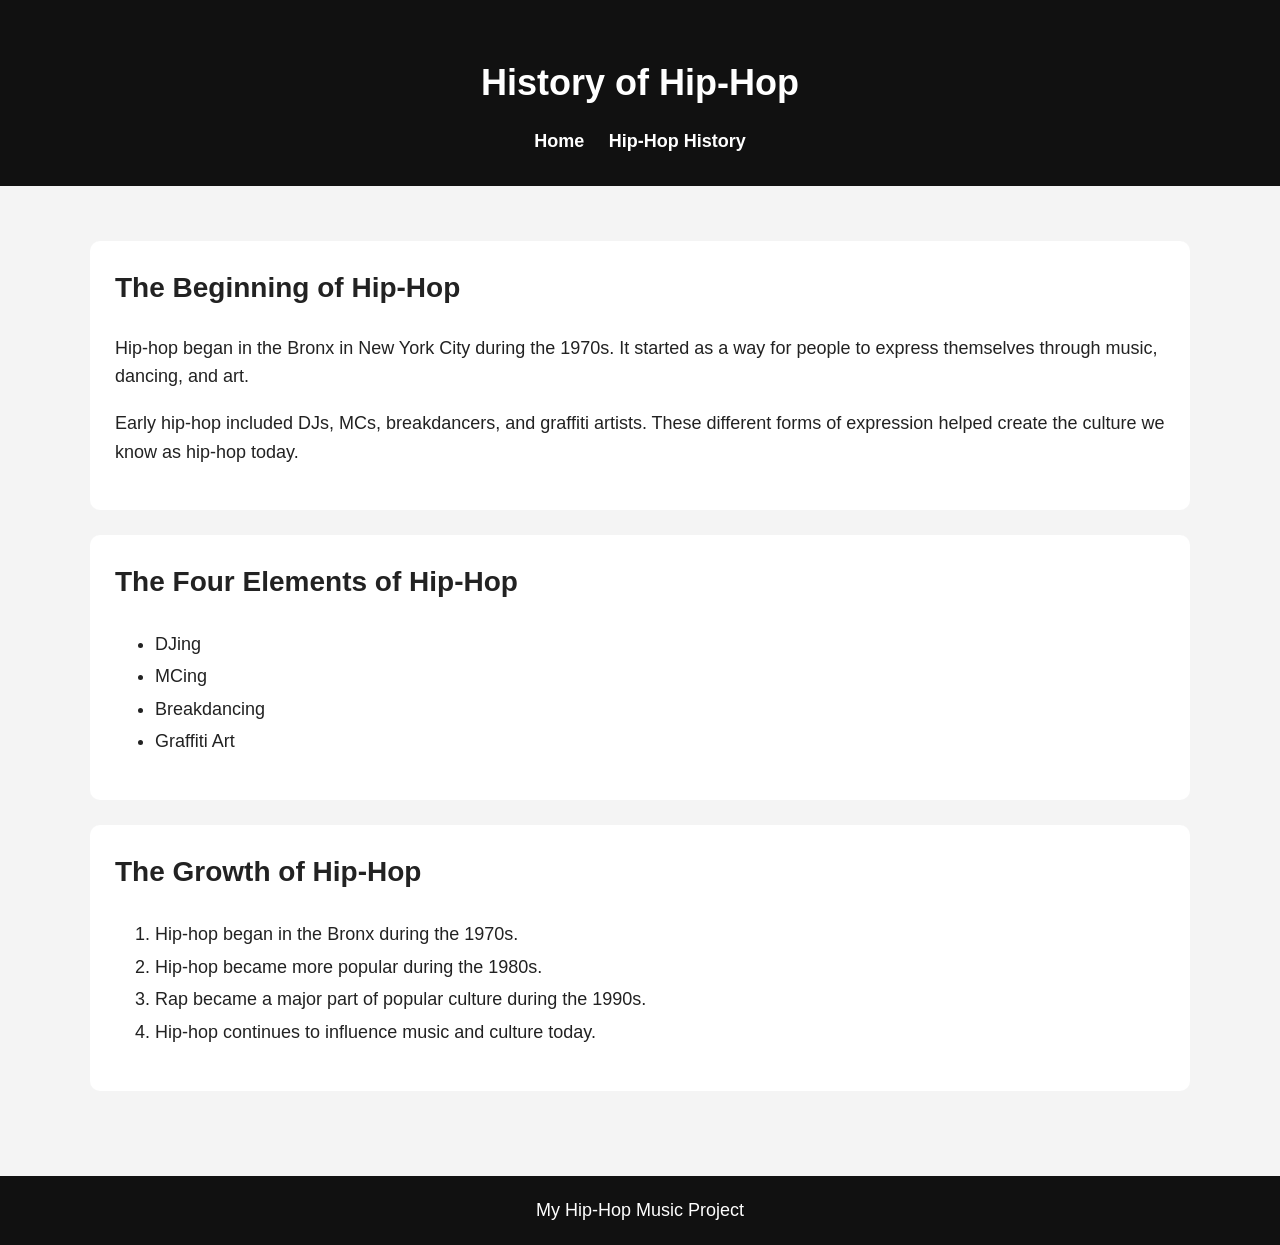
==== commit 481aca23: "Add stylesheet link to page2.html" ====
--- a/page2.html
+++ b/page2.html
@@ -1,3 +1,4 @@
+<link rel="stylesheet" href="css/style.css">
 <!DOCTYPE html>
 <html lang="en">
 <head>
--- a/css/style.css
+++ b/css/style.css
@@ -1,216 +1,120 @@
-{
-    box-sizing: border-box;
-}
 
 body {
     background-color: #f4f4f4;
     color: #222222;
-    font-family: Arial, Helvetica, sans-serif;
+    font-family: Arial, sans-serif;
     font-size: 16px;
-    line-height: 1.7;
-    margin: 0;
-    padding: 0;
-}
-
-h1 {
-    color: #ffffff;
-    font-size: 36px;
-    text-align: center;
+    line-height: 1.6;
     margin: 0;
 }
 
-h2 {
-    color: #222222;
-    font-size: 27px;
+
+h1 {
+    font-size: 36px;
     margin-bottom: 15px;
 }
 
-h3 {
-    color: #333333;
-    font-size: 21px;
+h2 {
+    font-size: 28px;
+    margin-top: 0;
 }
 
 p {
-    font-size: 16px;
-    line-height: 1.8;
-    margin-bottom: 18px;
+    font-size: 18px;
+    line-height: 1.6;
 }
 
-.site-header {
-    background-color: #171717;
-    color: #ffffff;
-    padding: 35px 20px;
+
+#header {
+    background-color: #111111;
+    color: white;
     text-align: center;
-    border-bottom: 5px solid #d4a017;
+    padding: 30px 20px;
 }
 
-.site-header p {
-    color: #ffffff;
-    margin-bottom: 0;
+
+nav {
+    margin-top: 15px;
 }
+
+nav a {
+    color: white;
+    font-size: 18px;
+    font-weight: bold;
+    margin: 0 10px;
+    text-decoration: none;
+}
+
+
+nav a:hover,
+nav a:focus {
+    text-decoration: underline;
+}
+
 
 main {
     max-width: 1100px;
-    margin: 30px auto;
-    padding: 25px;
+    margin: 0 auto;
+    padding: 30px 20px;
 }
 
-section {
-    background-color: #ffffff;
-    color: #222222;
-    padding: 25px;
-    margin-bottom: 25px;
-    border-radius: 8px;
-    box-shadow: 0 3px 10px rgba(0, 0, 0, 0.08);
+
+#artists {
+    text-align: center;
+    margin-bottom: 40px;
 }
 
-.hip-hop-section {
-    background-color: #ffffff;
-    color: #222222;
-    padding: 25px;
-    border-left: 5px solid #d4a017;
-    margin-bottom: 25px;
+
+.artist-container {
+    display: flex;
+    flex-wrap: wrap;
+    justify-content: center;
+    gap: 25px;
 }
 
-.hip-hop-image {
-    display: block;
-    max-width: 100%;
-    height: auto;
-    margin: 20px auto;
-    border-radius: 8px;
-    border: 3px solid #222222;
+
+.artist {
+    background-color: white;
+    width: 250px;
+    padding: 20px;
+    border-radius: 10px;
+    box-shadow: 0 2px 8px rgba(0, 0, 0, 0.15);
 }
 
-.flex-container {
-    display: flex;
-    gap: 25px;
-    align-items: stretch;
-    justify-content: space-between;
-    margin: 25px 0;
+
+.artist img {
+    width: 100%;
+    height: 250px;
+    object-fit: cover;
+    border-radius: 8px;
 }
 
-.flex-container section {
-    flex: 1;
-    min-width: 0;
+
+#history,
+#songs,
+#albums {
+    background-color: white;
+    margin: 25px 0;
+    padding: 25px;
+    border-radius: 10px;
 }
 
-#history {
-    background-color: #ffffff;
-    color: #222222;
-    border-top: 5px solid #d4a017;
-}
-
-#modern {
-    background-color: #eeeeee;
-    color: #222222;
-    border-top: 5px solid #222222;
-}
 
 ul,
 ol {
-    padding-left: 30px;
-    margin-bottom: 20px;
+    font-size: 18px;
+    line-height: 1.8;
 }
 
-li {
-    margin-bottom: 8px;
+
+footer {
+    background-color: #111111;
+    color: white;
+    text-align: center;
+    padding: 20px;
+    margin-top: 30px;
 }
 
-a {
-    color: #805500;
-    text-decoration: underline;
-    font-weight: bold;
+footer p {
+    margin: 0;
 }
-
-a:hover {
-    color: #222222;
-    text-decoration: underline;
-}
-
-a:focus-visible,
-button:focus-visible {
-    outline: 3px solid #005fcc;
-    outline-offset: 4px;
-}
-
-footer {
-    background-color: #171717;
-    color: #ffffff;
-    text-align: center;
-    padding: 25px;
-    margin-top: 40px;
-    border-top: 5px solid #d4a017;
-}
-
-footer a {
-    color: #f2c14e;
-}
-
-footer a:hover {
-    color: #ffffff;
-}
-
-.artists {
-    display: flex;
-    flex-wrap: wrap;
-    gap: 20px;
-}
-
-.artists div {
-    width: 250px;
-    text-align: center;
-}
-
-.artists img {
-    width: 100%;
-    height: 250px;
-    object-fit: cover;
-    border-radius: 10px;
-}
-
-@media (max-width: 700px) {
-    .flex-container {
-        flex-direction: column;
-        gap: 15px;
-    }
-
-    main {
-        padding: 15px;
-        margin: 15px auto;
-    }
-
-    h1 {
-        font-size: 28px;
-    }
-
-    h2 {
-        font-size: 23px;
-    }
-
-    section {
-        padding: 18px;
-    }
-
-    .site-header {
-        padding: 25px 15px;
-    }
-
-    footer {
-        padding: 20px 15px;
-    }
-
-    .hip-hop-image {
-        width: 100%;
-        height: auto;
-    }
-}
-
-@media (prefers-reduced-motion: reduce) {
-    *,
-    *::before,
-    *::after {
-        scroll-behavior: auto !important;
-        animation-duration: 0.01ms !important;
-        transition-duration: 0.01ms !important;
-    }
-}
--- a/css/style.css
+++ b/css/style.css
@@ -1,216 +1,120 @@
-{
-    box-sizing: border-box;
-}
 
 body {
     background-color: #f4f4f4;
     color: #222222;
-    font-family: Arial, Helvetica, sans-serif;
+    font-family: Arial, sans-serif;
     font-size: 16px;
-    line-height: 1.7;
-    margin: 0;
-    padding: 0;
-}
-
-h1 {
-    color: #ffffff;
-    font-size: 36px;
-    text-align: center;
+    line-height: 1.6;
     margin: 0;
 }
 
-h2 {
-    color: #222222;
-    font-size: 27px;
+
+h1 {
+    font-size: 36px;
     margin-bottom: 15px;
 }
 
-h3 {
-    color: #333333;
-    font-size: 21px;
+h2 {
+    font-size: 28px;
+    margin-top: 0;
 }
 
 p {
-    font-size: 16px;
-    line-height: 1.8;
-    margin-bottom: 18px;
+    font-size: 18px;
+    line-height: 1.6;
 }
 
-.site-header {
-    background-color: #171717;
-    color: #ffffff;
-    padding: 35px 20px;
+
+#header {
+    background-color: #111111;
+    color: white;
     text-align: center;
-    border-bottom: 5px solid #d4a017;
+    padding: 30px 20px;
 }
 
-.site-header p {
-    color: #ffffff;
-    margin-bottom: 0;
+
+nav {
+    margin-top: 15px;
 }
+
+nav a {
+    color: white;
+    font-size: 18px;
+    font-weight: bold;
+    margin: 0 10px;
+    text-decoration: none;
+}
+
+
+nav a:hover,
+nav a:focus {
+    text-decoration: underline;
+}
+
 
 main {
     max-width: 1100px;
-    margin: 30px auto;
-    padding: 25px;
+    margin: 0 auto;
+    padding: 30px 20px;
 }
 
-section {
-    background-color: #ffffff;
-    color: #222222;
-    padding: 25px;
-    margin-bottom: 25px;
-    border-radius: 8px;
-    box-shadow: 0 3px 10px rgba(0, 0, 0, 0.08);
+
+#artists {
+    text-align: center;
+    margin-bottom: 40px;
 }
 
-.hip-hop-section {
-    background-color: #ffffff;
-    color: #222222;
-    padding: 25px;
-    border-left: 5px solid #d4a017;
-    margin-bottom: 25px;
+
+.artist-container {
+    display: flex;
+    flex-wrap: wrap;
+    justify-content: center;
+    gap: 25px;
 }
 
-.hip-hop-image {
-    display: block;
-    max-width: 100%;
-    height: auto;
-    margin: 20px auto;
-    border-radius: 8px;
-    border: 3px solid #222222;
+
+.artist {
+    background-color: white;
+    width: 250px;
+    padding: 20px;
+    border-radius: 10px;
+    box-shadow: 0 2px 8px rgba(0, 0, 0, 0.15);
 }
 
-.flex-container {
-    display: flex;
-    gap: 25px;
-    align-items: stretch;
-    justify-content: space-between;
-    margin: 25px 0;
+
+.artist img {
+    width: 100%;
+    height: 250px;
+    object-fit: cover;
+    border-radius: 8px;
 }
 
-.flex-container section {
-    flex: 1;
-    min-width: 0;
+
+#history,
+#songs,
+#albums {
+    background-color: white;
+    margin: 25px 0;
+    padding: 25px;
+    border-radius: 10px;
 }
 
-#history {
-    background-color: #ffffff;
-    color: #222222;
-    border-top: 5px solid #d4a017;
-}
-
-#modern {
-    background-color: #eeeeee;
-    color: #222222;
-    border-top: 5px solid #222222;
-}
 
 ul,
 ol {
-    padding-left: 30px;
-    margin-bottom: 20px;
+    font-size: 18px;
+    line-height: 1.8;
 }
 
-li {
-    margin-bottom: 8px;
+
+footer {
+    background-color: #111111;
+    color: white;
+    text-align: center;
+    padding: 20px;
+    margin-top: 30px;
 }
 
-a {
-    color: #805500;
-    text-decoration: underline;
-    font-weight: bold;
+footer p {
+    margin: 0;
 }
-
-a:hover {
-    color: #222222;
-    text-decoration: underline;
-}
-
-a:focus-visible,
-button:focus-visible {
-    outline: 3px solid #005fcc;
-    outline-offset: 4px;
-}
-
-footer {
-    background-color: #171717;
-    color: #ffffff;
-    text-align: center;
-    padding: 25px;
-    margin-top: 40px;
-    border-top: 5px solid #d4a017;
-}
-
-footer a {
-    color: #f2c14e;
-}
-
-footer a:hover {
-    color: #ffffff;
-}
-
-.artists {
-    display: flex;
-    flex-wrap: wrap;
-    gap: 20px;
-}
-
-.artists div {
-    width: 250px;
-    text-align: center;
-}
-
-.artists img {
-    width: 100%;
-    height: 250px;
-    object-fit: cover;
-    border-radius: 10px;
-}
-
-@media (max-width: 700px) {
-    .flex-container {
-        flex-direction: column;
-        gap: 15px;
-    }
-
-    main {
-        padding: 15px;
-        margin: 15px auto;
-    }
-
-    h1 {
-        font-size: 28px;
-    }
-
-    h2 {
-        font-size: 23px;
-    }
-
-    section {
-        padding: 18px;
-    }
-
-    .site-header {
-        padding: 25px 15px;
-    }
-
-    footer {
-        padding: 20px 15px;
-    }
-
-    .hip-hop-image {
-        width: 100%;
-        height: auto;
-    }
-}
-
-@media (prefers-reduced-motion: reduce) {
-    *,
-    *::before,
-    *::after {
-        scroll-behavior: auto !important;
-        animation-duration: 0.01ms !important;
-        transition-duration: 0.01ms !important;
-    }
-}
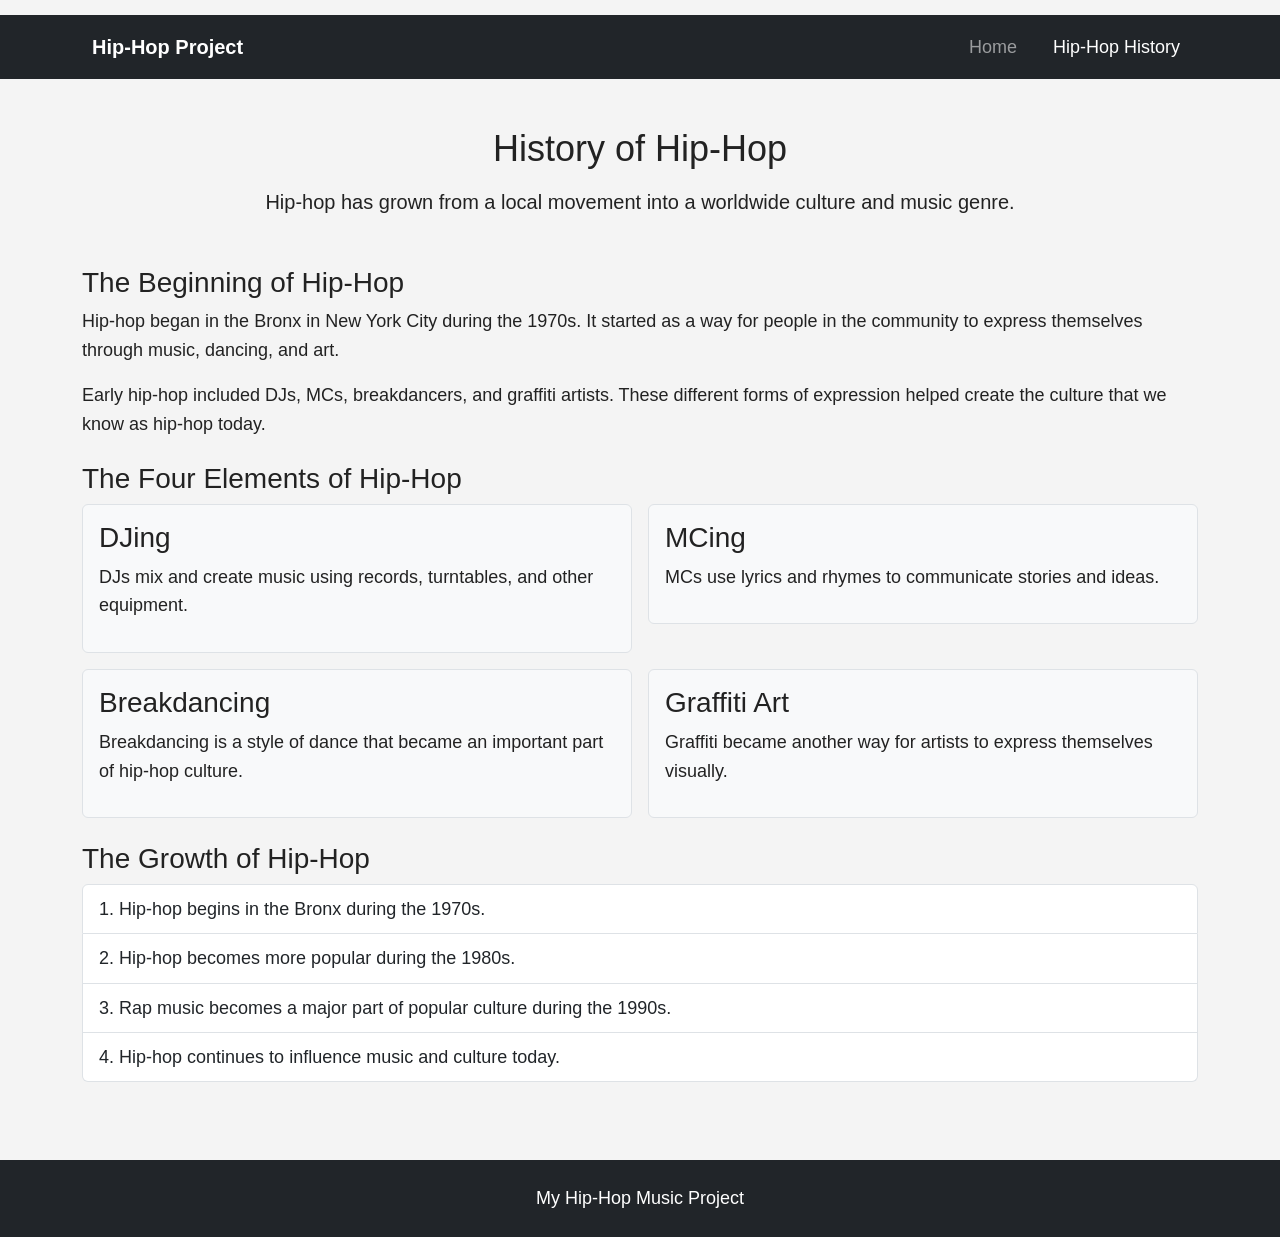
==== commit f20706ac: "Refactor page2.html to use Bootstrap navbar" ====
--- a/page2.html
+++ b/page2.html
@@ -1,70 +1,171 @@
-<link rel="stylesheet" href="css/style.css">
 <!DOCTYPE html>
 <html lang="en">
 <head>
     <meta charset="UTF-8">
     <meta name="viewport" content="width=device-width, initial-scale=1.0">
+
     <title>History of Hip-Hop</title>
 
+ 
+    <link
+        href="https://cdn.jsdelivr.net/npm/bootstrap@5.3.3/dist/css/bootstrap.min.css"
+        rel="stylesheet"
+    >
+
+  
     <link rel="stylesheet" href="css/style.css">
 </head>
 
 <body>
 
-    <header id="header">
-        <h1>History of Hip-Hop</h1>
 
-        <nav>
-            <a href="index.html">Home</a>
-            <a href="page2.html">Hip-Hop History</a>
-        </nav>
-    </header>
+    <nav class="navbar navbar-expand-lg navbar-dark bg-dark">
+        <div class="container">
+            <a class="navbar-brand" href="index.html">Hip-Hop Project</a>
 
-    <main>
+            <button
+                class="navbar-toggler"
+                type="button"
+                data-bs-toggle="collapse"
+                data-bs-target="#navbarNav"
+                aria-controls="navbarNav"
+                aria-expanded="false"
+                aria-label="Toggle navigation">
+                <span class="navbar-toggler-icon"></span>
+            </button>
 
-        <section id="history">
+            <div class="collapse navbar-collapse" id="navbarNav">
+                <ul class="navbar-nav ms-auto">
+
+                    <li class="nav-item">
+                        <a class="nav-link" href="index.html">Home</a>
+                    </li>
+
+                    <li class="nav-item">
+                        <a class="nav-link active" href="page2.html">
+                            Hip-Hop History
+                        </a>
+                    </li>
+
+                </ul>
+            </div>
+        </div>
+    </nav>
+
+    
+    <main class="container py-5">
+
+        <section class="text-center mb-5">
+            <h1>History of Hip-Hop</h1>
+
+            <p class="lead">
+                Hip-hop has grown from a local movement into a worldwide
+                culture and music genre.
+            </p>
+        </section>
+
+       
+        <section class="content-section mb-4">
             <h2>The Beginning of Hip-Hop</h2>
 
             <p>
-                Hip-hop began in the Bronx in New York City during the 1970s.
-                It started as a way for people to express themselves through
-                music, dancing, and art.
+                Hip-hop began in the Bronx in New York City during the
+                1970s. It started as a way for people in the community
+                to express themselves through music, dancing, and art.
             </p>
 
             <p>
-                Early hip-hop included DJs, MCs, breakdancers, and graffiti
-                artists. These different forms of expression helped create
-                the culture we know as hip-hop today.
+                Early hip-hop included DJs, MCs, breakdancers, and
+                graffiti artists. These different forms of expression
+                helped create the culture that we know as hip-hop today.
             </p>
         </section>
 
-        <section id="songs">
+        
+        <section class="content-section mb-4">
             <h2>The Four Elements of Hip-Hop</h2>
 
-            <ul>
-                <li>DJing</li>
-                <li>MCing</li>
-                <li>Breakdancing</li>
-                <li>Graffiti Art</li>
-            </ul>
+            <div class="row g-3">
+
+                <div class="col-12 col-md-6">
+                    <div class="p-3 bg-light border rounded">
+                        <h3>DJing</h3>
+                        <p>
+                            DJs mix and create music using records,
+                            turntables, and other equipment.
+                        </p>
+                    </div>
+                </div>
+
+                <div class="col-12 col-md-6">
+                    <div class="p-3 bg-light border rounded">
+                        <h3>MCing</h3>
+                        <p>
+                            MCs use lyrics and rhymes to communicate
+                            stories and ideas.
+                        </p>
+                    </div>
+                </div>
+
+                <div class="col-12 col-md-6">
+                    <div class="p-3 bg-light border rounded">
+                        <h3>Breakdancing</h3>
+                        <p>
+                            Breakdancing is a style of dance that became
+                            an important part of hip-hop culture.
+                        </p>
+                    </div>
+                </div>
+
+                <div class="col-12 col-md-6">
+                    <div class="p-3 bg-light border rounded">
+                        <h3>Graffiti Art</h3>
+                        <p>
+                            Graffiti became another way for artists to
+                            express themselves visually.
+                        </p>
+                    </div>
+                </div>
+
+            </div>
         </section>
 
-        <section id="albums">
+      
+        <section class="content-section">
             <h2>The Growth of Hip-Hop</h2>
 
-            <ol>
-                <li>Hip-hop began in the Bronx during the 1970s.</li>
-                <li>Hip-hop became more popular during the 1980s.</li>
-                <li>Rap became a major part of popular culture during the 1990s.</li>
-                <li>Hip-hop continues to influence music and culture today.</li>
+            <ol class="list-group list-group-numbered">
+
+                <li class="list-group-item">
+                    Hip-hop begins in the Bronx during the 1970s.
+                </li>
+
+                <li class="list-group-item">
+                    Hip-hop becomes more popular during the 1980s.
+                </li>
+
+                <li class="list-group-item">
+                    Rap music becomes a major part of popular culture
+                    during the 1990s.
+                </li>
+
+                <li class="list-group-item">
+                    Hip-hop continues to influence music and culture today.
+                </li>
+
             </ol>
         </section>
 
     </main>
 
-    <footer>
-        <p>My Hip-Hop Music Project</p>
+    <footer class="bg-dark text-white text-center py-4">
+        <p class="mb-0">My Hip-Hop Music Project</p>
     </footer>
+
+    
+    <script
+        src="https://cdn.jsdelivr.net/npm/bootstrap@5.3.3/dist/js/bootstrap.bundle.min.js">
+    </script>
 
 </body>
 </html>
